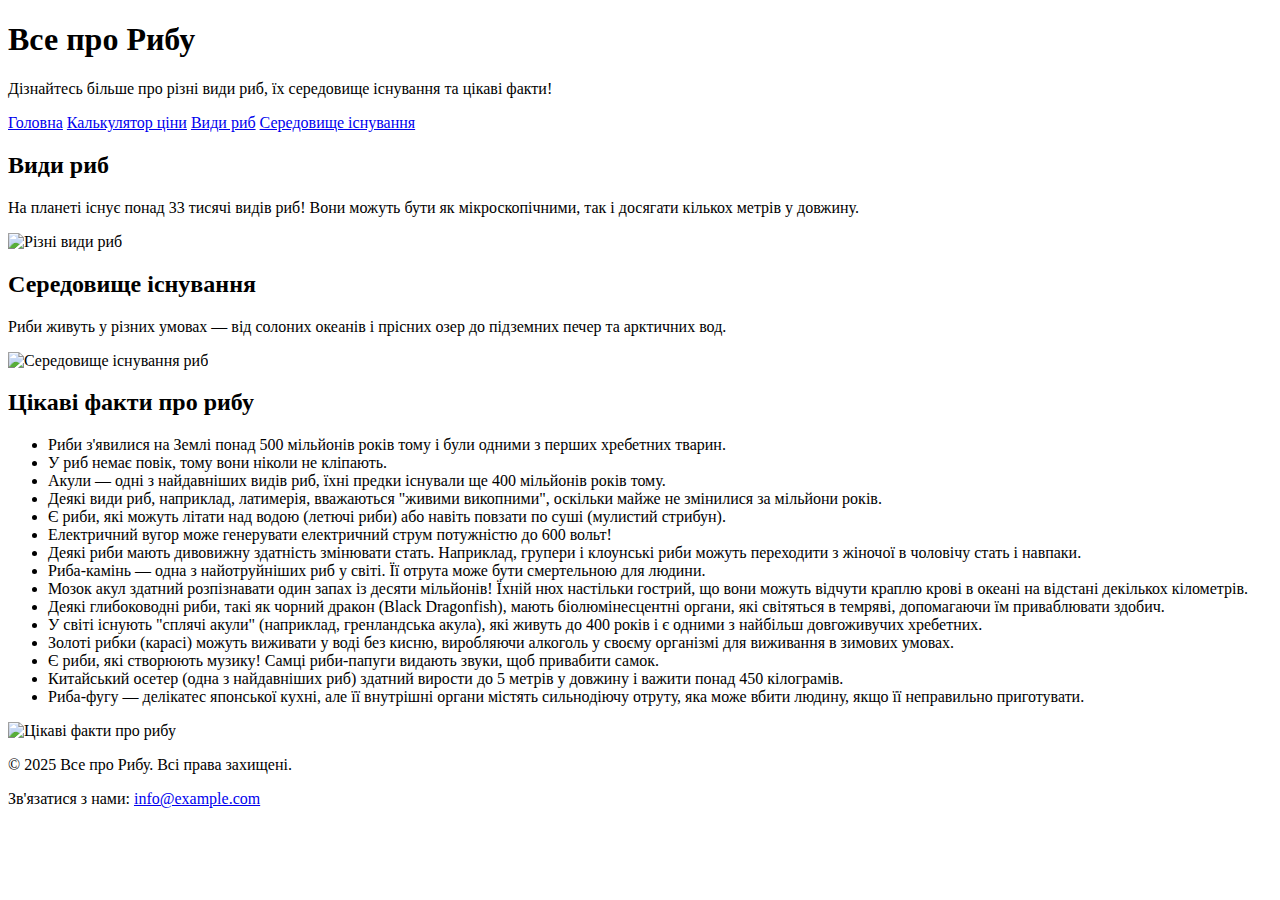
==== facts.html @ d5d72e6f "Create facts.html" ====
<!DOCTYPE html>
<html lang="en">
<head>
    <meta charset="UTF-8">
    <meta name="viewport" content="width=device-width, initial-scale=1.0">
    <link rel="stylesheet" href="./facts.css" />
    <title>Все про Рибу</title>
</head>
<body>
    <header>
        <h1>Все про Рибу</h1>
        <p>Дізнайтесь більше про різні види риб, їх середовище існування та цікаві факти!</p>
    </header>
    <nav>
        <a href="index.html">Головна</a>
        <a href="calculator.html">Калькулятор ціни</a>
        <a href="facts.html" hidden>Цікаві факти</a>
        <a href="#types">Види риб</a>
        <a href="#habitats">Середовище існування</a>
    </nav>
    <main>
        <section id="types">
            <h2>Види риб</h2>
            <p>На планеті існує понад 33 тисячі видів риб! Вони можуть бути як мікроскопічними, так і досягати кількох метрів у довжину.</p>
            <img src="https://wiki.fishingplanet.com/images/a/ae/Grass_Carp.png" alt="Різні види риб">
        </section>
        <section id="habitats">
            <h2>Середовище існування</h2>
            <p>Риби живуть у різних умовах — від солоних океанів і прісних озер до підземних печер та арктичних вод.</p>
            <img src="https://agronews.ua/wp-content/uploads/2021/02/630_360_1573485378-628-623x360.jpeg" alt="Середовище існування риб">
        </section>
        <section id="facts">
            <h2>Цікаві факти про рибу</h2>
            <ul>
                <li>Риби з'явилися на Землі понад 500 мільйонів років тому і були одними з перших хребетних тварин.</li>
                <li>У риб немає повік, тому вони ніколи не кліпають.</li>
                <li>Акули — одні з найдавніших видів риб, їхні предки існували ще 400 мільйонів років тому.</li>
                <li>Деякі види риб, наприклад, латимерія, вважаються "живими викопними", оскільки майже не змінилися за мільйони років.</li>
                <li>Є риби, які можуть літати над водою (летючі риби) або навіть повзати по суші (мулистий стрибун).</li>
                <li>Електричний вугор може генерувати електричний струм потужністю до 600 вольт!</li>
                <li>Деякі риби мають дивовижну здатність змінювати стать. Наприклад, групери і клоунські риби можуть переходити з жіночої в чоловічу стать і навпаки.</li>
                <li>Риба-камінь — одна з найотруйніших риб у світі. Її отрута може бути смертельною для людини.</li>
                <li>Мозок акул здатний розпізнавати один запах із десяти мільйонів! Їхній нюх настільки гострий, що вони можуть відчути краплю крові в океані на відстані декількох кілометрів.</li>
                <li>Деякі глибоководні риби, такі як чорний дракон (Black Dragonfish), мають біолюмінесцентні органи, які світяться в темряві, допомагаючи їм приваблювати здобич.</li>
                <li>У світі існують "сплячі акули" (наприклад, гренландська акула), які живуть до 400 років і є одними з найбільш довгоживучих хребетних.</li>
                <li>Золоті рибки (карасі) можуть виживати у воді без кисню, виробляючи алкоголь у своєму організмі для виживання в зимових умовах.</li>
                <li>Є риби, які створюють музику! Самці риби-папуги видають звуки, щоб привабити самок.</li>
                <li>Китайський осетер (одна з найдавніших риб) здатний вирости до 5 метрів у довжину і важити понад 450 кілограмів.</li>
                <li>Риба-фугу — делікатес японської кухні, але її внутрішні органи містять сильнодіючу отруту, яка може вбити людину, якщо її неправильно приготувати.</li>
            </ul>
            <img src="https://files.oaiusercontent.com/file-HiecZWX9R3VtfCoDz11PsY?se=2024-12-18T13%3A21%3A37Z&sp=r&sv=2024-08-04&sr=b&rscc=max-age%3D604800%2C%20immutable%2C%20private&rscd=attachment%3B%20filename%3Da678e9af-6620-4ecb-823a-a975671bbe7b.webp&sig=RPNBAmo8cY3C7u/OEozmbJ7aZgY0CLXFyxtPm90gGCM%3D" alt="Цікаві факти про рибу">
        </section>
    </main>
    <footer>
        <p>&copy; 2025 Все про Рибу. Всі права захищені.</p>
        <p>Зв'язатися з нами: <a href="mailto:info@example.com">info@example.com</a></p>
    </footer>
    <script>
        const numParticles = 100;

        function createParticle() {
            const particle = document.createElement('div');
            particle.classList.add('particle');
            document.body.appendChild(particle);

            const startX = Math.random() * window.innerWidth;
            const startY = Math.random() * window.innerHeight;
            const endX = Math.random() * window.innerWidth;
            const endY = Math.random() * window.innerHeight * 2;

            particle.style.left = `${startX}px`;
            particle.style.top = `${startY}px`;
            particle.style.setProperty('--x', `${endX - startX}px`);
            particle.style.setProperty('--y', `${endY - startY}px`);

            const duration = Math.random() * 4 + 2;
            particle.style.animationDuration = `${duration}s`;

            particle.addEventListener('animationend', () => {
                particle.remove();
            });
        }

        setInterval(createParticle, 150);
    </script>
</body>
</html>
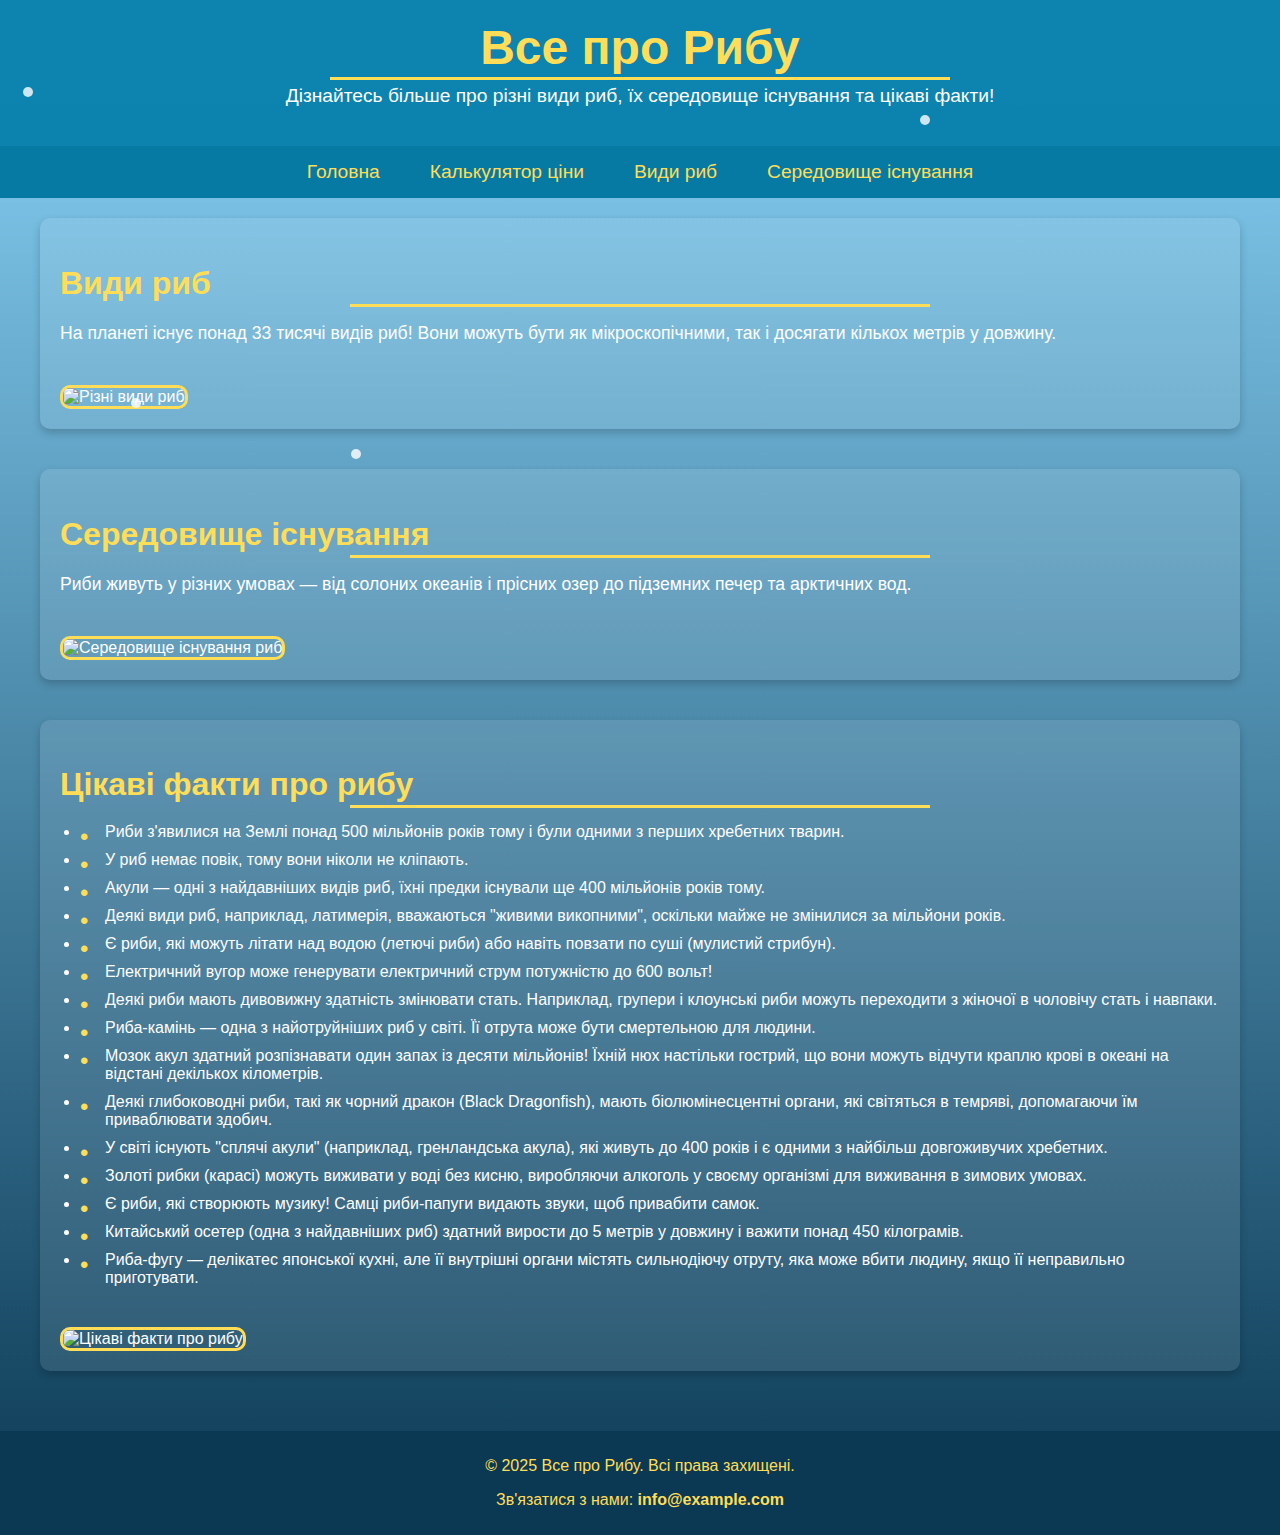
==== commit c41366cd: "Update facts.html" ====
--- a/facts.html
+++ b/facts.html
@@ -48,7 +48,7 @@
                 <li>Китайський осетер (одна з найдавніших риб) здатний вирости до 5 метрів у довжину і важити понад 450 кілограмів.</li>
                 <li>Риба-фугу — делікатес японської кухні, але її внутрішні органи містять сильнодіючу отруту, яка може вбити людину, якщо її неправильно приготувати.</li>
             </ul>
-            <img src="https://files.oaiusercontent.com/file-HiecZWX9R3VtfCoDz11PsY?se=2024-12-18T13%3A21%3A37Z&sp=r&sv=2024-08-04&sr=b&rscc=max-age%3D604800%2C%20immutable%2C%20private&rscd=attachment%3B%20filename%3Da678e9af-6620-4ecb-823a-a975671bbe7b.webp&sig=RPNBAmo8cY3C7u/OEozmbJ7aZgY0CLXFyxtPm90gGCM%3D" alt="Цікаві факти про рибу">
+            <img src="https://cdn.pixabay.com/photo/2023/12/28/00/09/ai-generated-8472990_960_720.jpg" alt="Цікаві факти про рибу">
         </section>
     </main>
     <footer>
--- a/facts.css
+++ b/facts.css
@@ -0,0 +1,156 @@
+
+body {
+            margin: 0;
+            font-family: 'Arial', sans-serif;
+            background: linear-gradient(to bottom, #88d3f8, #0b3954);
+            color: #fff;
+        }
+
+        header {
+            text-align: center;
+            padding: 20px;
+            background: rgba(0, 123, 167, 0.9);
+            box-shadow: 0 4px 8px rgba(0, 0, 0, 0.2);
+        }
+
+        header h1 {
+            margin: 0;
+            font-size: 3em;
+            color: #ffdd57;
+        }
+
+        header p {
+            margin-top: 10px;
+            font-size: 1.2em;
+        }
+
+        nav {
+            display: flex;
+            justify-content: center;
+            background: #067aa3;
+            padding: 10px 0;
+            position: sticky;
+            top: 0;
+            z-index: 100;
+        }
+
+        nav a {
+            color: #ffdd57;
+            text-decoration: none;
+            font-size: 1.2em;
+            margin: 0 15px;
+            padding: 5px 10px;
+            transition: all 0.3s;
+        }
+
+        nav a:hover {
+            background: #ffdd57;
+            color: #067aa3;
+            border-radius: 5px;
+        }
+
+        main {
+            padding: 20px;
+            max-width: 1200px;
+            margin: 0 auto;
+        }
+
+        section {
+            margin-bottom: 40px;
+            background: rgba(255, 255, 255, 0.1);
+            padding: 20px;
+            border-radius: 10px;
+            box-shadow: 0 4px 8px rgba(0, 0, 0, 0.2);
+        }
+
+        section h2 {
+            color: #ffdd57;
+            font-size: 2em;
+            margin-bottom: 15px;
+        }
+
+        section p {
+            font-size: 1.1em;
+            line-height: 1.6;
+        }
+
+        section img {
+            width: 100%;
+            max-height: 400px;
+            object-fit: cover;
+            border-radius: 10px;
+            margin-top: 20px;
+            border: 3px solid #ffdd57;
+        }
+
+        footer {
+            text-align: center;
+            padding: 10px;
+            background: #0b3954;
+            color: #ffdd57;
+            position: relative;
+        }
+
+        footer a {
+            color: #ffdd57;
+            text-decoration: none;
+            font-weight: bold;
+        }
+
+        /* Анімація частинок */
+        .particle {
+            position: fixed;
+            width: 10px;
+            height: 10px;
+            background: rgba(255, 255, 255, 0.8);
+            border-radius: 50%;
+            animation: drift 4s linear infinite;
+            pointer-events: none;
+            z-index: 1;
+        }
+
+        @keyframes drift {
+            0% {
+                transform: translate(0, 0);
+            }
+            100% {
+                transform: translate(var(--x), var(--y));
+            }
+        }
+
+        /* Додаткові стилі списків */
+        ul {
+            margin: 20px 0;
+            padding-left: 20px;
+        }
+
+        ul li {
+            margin: 10px 0;
+            position: relative;
+            padding-left: 25px;
+        }
+
+        ul li::before {
+            content: '\2022';
+            color: #ffdd57;
+            font-size: 1.5em;
+            position: absolute;
+            left: 0;
+            top: 0;
+        }
+
+        /* Декоративна анімація для заголовків */
+        h1, h2 {
+            position: relative;
+        }
+
+        h1::after, h2::after {
+            content: '';
+            position: absolute;
+            left: 50%;
+            bottom: -5px;
+            transform: translateX(-50%);
+            width: 50%;
+            height: 3px;
+            background: #ffdd57;
+        }
